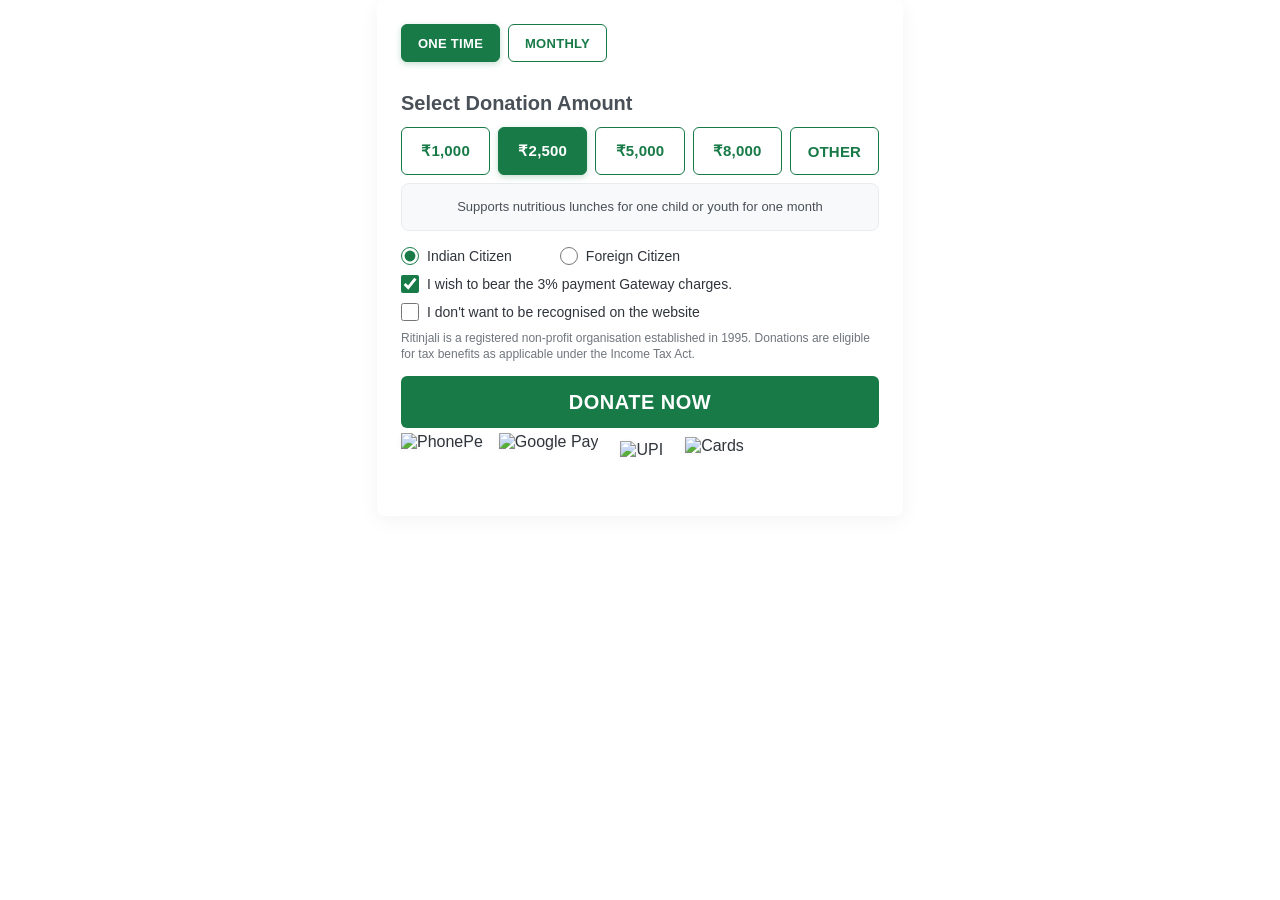
==== index.html @ 2073143b "Donation Page" ====
<!DOCTYPE html>
<html lang="en">

<head>
    <meta charset="UTF-8">
    <meta name="viewport" content="width=device-width, initial-scale=1.0">

    <title>Contribute | Ritinjali</title>
    <!-- Razorpay Checkout SDK -->
    <script src="https://checkout.razorpay.com/v1/checkout.js"></script>
    <link rel="stylesheet" href="style.css">
</head>

<body>

    <section class="contribution-section">

        <div class="donation-card">

            <section id="amountStep" class="step active">

                <div class="form-step-1">
                    <!-- Frequency Toggle (ONE TIME / MONTHLY) -->
                    <div class="frequency-toggle-group">
                        <div class="toggle-btn-wrap">
                            <input type="radio" class="btn-check" name="type" value="onetime" id="type-onetime-1"
                                autocomplete="off" checked>
                            <label class="btn btn-outline-danger" for="type-onetime-1">ONE TIME</label>
                        </div>
                        <div class="toggle-btn-wrap">
                            <input type="radio" class="btn-check" name="type" value="monthly" id="type-monthly-1"
                                autocomplete="off">
                            <label class="btn btn-outline-danger" for="type-monthly-1">MONTHLY</label>
                        </div>
                    </div>

                    <h4 class="fw-400 fs-20 text-secondary pt-4">Select Donation Amount</h4>

                    <!-- Amount Slabs Grid -->
                    <div class="d-flex justify-content-evenly slabs-container">
                        <!-- One-Time Slabs -->
                        <div class="m-1 w-100 onetime-slab">
                            <input type="radio" class="btn-check" name="amount"
                                data-title="Supports the cost of stationery for 10 students at our learning centres for one month"
                                value="1000" id="amount-1000-1" autocomplete="off">
                            <label class="btn btn-outline-danger w-100" for="amount-1000-1">₹1,000</label>
                        </div>
                        <div class="m-1 w-100 onetime-slab">
                            <input type="radio" class="btn-check" name="amount"
                                data-title="Supports nutritious lunches for one child or youth for one month"
                                value="2500" id="amount-2500-1" autocomplete="off" checked>
                            <label class="btn btn-outline-danger w-100" for="amount-2500-1">₹2,500</label>
                        </div>
                        <div class="m-1 w-100 onetime-slab">
                            <input type="radio" class="btn-check" name="amount"
                                data-title="Supports foundational learning for one child" value="5000"
                                id="amount-5000-1" autocomplete="off">
                            <label class="btn btn-outline-danger w-100" for="amount-5000-1">₹5,000</label>
                        </div>
                        <div class="m-1 w-100 onetime-slab">
                            <input type="radio" class="btn-check" name="amount"
                                data-title="Supports a high school dropout complete Grade 10 or 12" value="8000"
                                id="amount-8000-1" autocomplete="off">
                            <label class="btn btn-outline-danger w-100" for="amount-8000-1">₹8,000</label>
                        </div>

                        <!-- Monthly Slabs -->
                        <div class="m-1 w-100 monthly-slab" style="display:none;">
                            <input type="radio" class="btn-check" name="amount"
                                data-title="Supports the cost of stationery for 10 students at our learning centres for one month"
                                value="1000" id="amount-1000-m" autocomplete="off">
                            <label class="btn btn-outline-danger w-100" for="amount-1000-m">₹1,000</label>
                        </div>
                        <div class="m-1 w-100 monthly-slab" style="display:none;">
                            <input type="radio" class="btn-check" name="amount"
                                data-title="Supports nutritious lunches for one child or youth for one month"
                                value="2500" id="amount-2500-m" autocomplete="off">
                            <label class="btn btn-outline-danger w-100" for="amount-2500-m">₹2,500</label>
                        </div>
                        <div class="m-1 w-100 monthly-slab" style="display:none;">
                            <input type="radio" class="btn-check" name="amount"
                                data-title="Supports foundational learning for one child" value="5000"
                                id="amount-5000-m" autocomplete="off">
                            <label class="btn btn-outline-danger w-100" for="amount-5000-m">₹5,000</label>
                        </div>
                        <div class="m-1 w-100 monthly-slab" style="display:none;">
                            <input type="radio" class="btn-check" name="amount"
                                data-title="Supports a high school dropout complete Grade 10 or 12" value="8000"
                                id="amount-8000-m" autocomplete="off">
                            <label class="btn btn-outline-danger w-100" for="amount-8000-m">₹8,000</label>
                        </div>

                        <!-- Other Button -->
                        <div class="m-1 w-100" style="display:block;">
                            <input type="radio" class="btn-check" name="amount"
                                data-title="Supports education, livelihoods, and community development programmes"
                                value="other" id="amount-other-1" autocomplete="off">
                            <label class="btn btn-outline-danger w-100" for="amount-other-1">OTHER</label>
                        </div>
                    </div>

                    <!-- Amount Meta Box (Unified text appearing & other amount input section) -->
                    <div class="amount-meta bg-light text-center rounded border px-3 py-2 mx-1 mt-1"
                        id="amountMetaContainer">
                        <div id="amountMetaText">
                            Supports nutritious lunches for one child or youth for one month
                        </div>
                        <div id="otherInputWrap" class="other-input-wrap" style="display: none;">
                            <div class="other-input-row">
                                <span class="other-currency-symbol">₹</span>
                                <input type="number" name="other-amount" class="other-amount-input"
                                    id="input-other-amount" placeholder="Enter amount" min="500" data-min="500">
                            </div>
                            <div class="other-impact-desc" id="otherImpactDesc">
                                Supports education, livelihoods, and community development programmes
                            </div>
                        </div>
                    </div>

                    <!-- Citizen Radio Options -->
                    <div class="d-flex mt-3 citizen-row">
                        <div class="form-check me-4">
                            <input class="form-check-input" type="radio" name="citizen" value="indian" id="citizen1-1"
                                checked>
                            <label class="form-check-label" for="citizen1-1">
                                Indian Citizen
                            </label>
                        </div>
                        <div class="form-check">
                            <input class="form-check-input" type="radio" name="citizen" value="foreign" id="citizen2-1">
                            <label class="form-check-label" for="citizen2-1">
                                Foreign Citizen
                            </label>
                        </div>
                    </div>

                    <!-- Foreign Citizen Alert -->
                    <div class="content-foreign-citizen" id="contentForeignCitizen" style="display:none;">
                        <div class="alert alert-danger text-start rounded border px-3 py-2 mt-3 lh-1-4em fw-300">
                            We are unable to accept international card payments directly via domestic gateway due to
                            regulations regarding Foreign Donations (FCRA Act Amendment 2020). Overseas donors can
                            continue below to submit required foreign compliance information.
                        </div>
                    </div>

                    <!-- Indian Citizen & Controls -->
                    <div class="content-indian-citizen" id="contentIndianCitizen">
                        <div class="mt-2">
                            <div class="form-check">
                                <input class="form-check-input" type="checkbox" name="bearcharges" value="yes"
                                    id="coverCharges" checked>
                                <label class="form-check-label" for="coverCharges">
                                    I wish to bear the 3% payment Gateway charges.
                                </label>
                            </div>
                        </div>

                        <div class="mt-2">
                            <div class="form-check">
                                <input class="form-check-input" type="checkbox" name="anonymous" value="yes"
                                    id="anonymous">
                                <label class="form-check-label" for="anonymous">
                                    I don't want to be recognised on the website
                                </label>
                            </div>
                        </div>

                        <div class="mt-3">
                            <p class="fs-12 lh-1-2em legal-note">
                                Ritinjali is a registered non-profit organisation established in 1995. Donations are
                                eligible for tax benefits as applicable under the Income Tax Act.
                            </p>
                            <button type="button" id="donateButton"
                                class="proceed-button w-100 btn bg-alpha text-white fs-22 fw-600">
                                DONATE NOW
                            </button>
                        </div>

                        <!-- Payment Trust Badges -->
                        <div class="mt-3 payment-badges">
                            <img height="44px" width="auto" alt="PhonePe"
                                src="https://www.educategirls.ngo/wp-content/uploads/2026/06/phonepe-app-icon-transparent-background-free-png.webp">
                            <img height="44px" width="auto" alt="Google Pay"
                                src="https://www.educategirls.ngo/wp-content/uploads/2026/06/Google-pay-acceptance-mark-icon.svg_.png">
                            <img height="28px" width="auto" style="padding:0px 6px;" alt="UPI"
                                src="https://www.educategirls.ngo/wp-content/uploads/2026/06/UPI-Logo.png">
                            <img height="36px" width="auto" alt="Cards"
                                src="https://www.educategirls.ngo/wp-content/uploads/2026/06/11078490.png">
                        </div>
                    </div>
                </div>

            </section>

            <section id="detailsStep" class="step">

                <div class="details-title">
                    <button id="backBtn" class="back" type="button" aria-label="Go Back">←</button>
                    <h2 id="detailsTitle">Fill Details Below</h2>
                </div>

                <form id="indianDonorForm" class="form">

                    <input id="pan" type="text" maxlength="10" placeholder="Indian PAN" autocomplete="off" required>

                    <input id="fullName" type="text" placeholder="Full Name (as needed in donation receipt)" required>

                    <textarea id="address" placeholder="Address" required></textarea>

                    <div class="two">
                        <input id="city" type="text" placeholder="City" required>
                        <input id="state" type="text" placeholder="State / Province" required>
                    </div>

                    <select id="country">
                        <option value="India">India</option>
                        <option value="Other">Other</option>
                    </select>

                    <div class="two">
                        <input id="phone" type="tel" placeholder="Phone" required>
                        <input id="email" type="email" placeholder="Email" required>
                    </div>

                    <p class="ack">
                        Acknowledgement of payment will be sent to this Email ID
                    </p>

                    <label class="terms">
                        <input id="termsIndian" class="real-check" type="checkbox" required>
                        <span class="check"></span>
                        <span>
                            I have read and understood the
                            <a href="#" onclick="return false;">Terms and Conditions</a>
                            and
                            <a href="#" onclick="return false;">Privacy Policy</a>
                            and agree to make a donation.
                        </span>
                    </label>

                    <button id="indianPaymentBtn" class="donate-button" type="submit">
                        PROCEED TO PAYMENT
                    </button>

                    <div id="indianError" class="error hidden"></div>

                </form>

                <form id="foreignDonorForm" class="form hidden">

                    <input id="foreignName" type="text" placeholder="Name as per Passport *" required>

                    <div>
                        <label class="field-label">Upload Passport — Front & Back *</label>
                        <input id="foreignPassportFile" type="file" accept="image/*,.pdf" required>
                    </div>

                    <div class="two">
                        <input id="foreignMobile" type="tel" placeholder="Mobile Number *" required>
                        <input id="foreignEmail" type="email" placeholder="Email Address *" required>
                    </div>

                    <input id="foreignTaxId" type="text" placeholder="Tax Identification Number *" required>

                    <textarea id="foreignAddress" placeholder="Address as per registered documents *"
                        required></textarea>

                    <div>
                        <label class="field-label">Upload Address Proof *</label>
                        <input id="foreignAddressProof" type="file" accept="image/*,.pdf" required>
                    </div>

                    <select id="foreignPurpose" required>
                        <option value="">Select Purpose of Contribution *</option>
                        <option value="General">General</option>
                        <option value="Specific">Specific</option>
                    </select>

                    <p class="ack">
                        Acknowledgement of payment will be sent to this Email ID
                    </p>

                    <label class="terms">
                        <input id="termsForeign" class="real-check" type="checkbox" required>
                        <span class="check"></span>
                        <span>
                            I have read and understood the
                            <a href="#" onclick="return false;">Terms and Conditions</a>
                            and
                            <a href="#" onclick="return false;">Privacy Policy</a>
                            and agree to make a donation.
                        </span>
                    </label>

                    <button id="foreignPaymentBtn" class="donate-button" type="submit">
                        PROCEED TO PAYMENT
                    </button>

                    <div id="foreignError" class="error hidden"></div>

                </form>

            </section>

            <!-- SUCCESS STEP -->
            <section id="successStep" class="step result-screen">
                <div class="result-badge success-badge">
                    <svg viewBox="0 0 24 24" width="34" height="34" fill="none" stroke="currentColor" stroke-width="2.6"
                        stroke-linecap="round" stroke-linejoin="round">
                        <polyline points="20 6 9 17 4 12"></polyline>
                    </svg>
                </div>

                <div class="status-pill pill-success">Payment Verified • 80G Tax Benefit</div>

                <h2 class="result-title">Thank You For Your Generosity!</h2>
                <p class="result-subtitle">
                    Your contribution directly supports our educational and community programmes.
                </p>

                <!-- Detailed Receipt Card -->
                <div class="receipt-card">
                    <div class="receipt-amount-row">
                        <span class="receipt-amount-label">Donation Amount</span>
                        <span class="receipt-amount-val" id="successAmount">₹0</span>
                    </div>

                    <div class="receipt-divider"></div>

                    <div class="receipt-grid">
                        <div class="receipt-item">
                            <span class="receipt-label">Payment ID</span>
                            <span class="receipt-val mono" id="successPaymentId">—</span>
                        </div>
                        <div class="receipt-item">
                            <span class="receipt-label">Order Ref</span>
                            <span class="receipt-val mono" id="successOrderId">—</span>
                        </div>
                        <div class="receipt-item">
                            <span class="receipt-label">Donor Name</span>
                            <span class="receipt-val" id="successDonorName">—</span>
                        </div>
                        <div class="receipt-item">
                            <span class="receipt-label">Date & Time</span>
                            <span class="receipt-val" id="successDate">—</span>
                        </div>
                    </div>

                    <div class="receipt-notice success-notice">
                        <svg viewBox="0 0 24 24" width="18" height="18" fill="none" stroke="currentColor"
                            stroke-width="2">
                            <path d="M4 4h16c1.1 0 2 .9 2 2v12c0 1.1-.9 2-2 2H4c-1.1 0-2-.9-2-2V6c0-1.1.9-2 2-2z">
                            </path>
                            <polyline points="22,6 12,13 2,6"></polyline>
                        </svg>
                        <span>An official 80G tax exemption receipt & confirmation has been queued for <strong
                                id="successDonorEmail">your email</strong>.</span>
                    </div>
                </div>

                <!-- Action Buttons -->
                <div class="result-actions">
                    <button id="printReceiptBtn" type="button" class="action-btn secondary">
                        <svg viewBox="0 0 24 24" width="16" height="16" fill="none" stroke="currentColor"
                            stroke-width="2">
                            <polyline points="6 9 6 2 18 2 18 9"></polyline>
                            <path d="M6 18H4a2 2 0 0 1-2-2v-5a2 2 0 0 1 2-2h16a2 2 0 0 1 2 2v5a2 2 0 0 1-2 2h-2"></path>
                            <rect x="6" y="14" width="12" height="8"></rect>
                        </svg>
                        Print Receipt
                    </button>
                    <button id="shareWhatsappBtn" type="button" class="action-btn whatsapp">
                        <svg viewBox="0 0 24 24" width="16" height="16" fill="currentColor">
                            <path
                                d="M.057 24l1.687-6.163c-1.041-1.804-1.588-3.849-1.587-5.946.003-6.556 5.338-11.891 11.893-11.891 3.181.001 6.167 1.24 8.413 3.488 2.245 2.248 3.481 5.236 3.48 8.414-.003 6.557-5.338 11.892-11.893 11.892-1.99-.001-3.951-.5-5.688-1.448l-5.805 1.654zm6.597-3.807c1.676.995 3.276 1.591 5.392 1.592 5.448 0 9.886-4.434 9.889-9.885.002-5.462-4.415-9.89-9.881-9.892-5.452 0-9.887 4.434-9.889 9.884-.001 2.225.651 3.891 1.746 5.634l-.999 3.648 3.742-.981z" />
                        </svg>
                        Share Impact
                    </button>
                </div>

                <button id="anotherBtn" class="donate-button" type="button" style="margin-top: 4px;">
                    MAKE ANOTHER DONATION
                </button>
            </section>

            <!-- FAILED / CANCELLED STEP -->
            <section id="failedStep" class="step result-screen">
                <div class="result-badge failed-badge">
                    <svg viewBox="0 0 24 24" width="34" height="34" fill="none" stroke="currentColor" stroke-width="2.6"
                        stroke-linecap="round" stroke-linejoin="round">
                        <line x1="18" y1="6" x2="6" y2="18"></line>
                        <line x1="6" y1="6" x2="18" y2="18"></line>
                    </svg>
                </div>

                <div class="status-pill pill-failed">Transaction Incomplete</div>

                <h2 class="result-title">Payment Could Not Be Completed</h2>
                <p class="result-subtitle">
                    The payment was not processed. Don't worry — your money is safe.
                </p>

                <!-- Failure Details Card -->
                <div class="failure-card">
                    <div class="failure-reason-box">
                        <span class="failure-reason-label">Status Details</span>
                        <span class="failure-reason-text" id="failedReasonText">Transaction was cancelled or declined by
                            your bank.</span>
                    </div>

                    <div class="receipt-notice safe-notice">
                        <svg viewBox="0 0 24 24" width="18" height="18" fill="none" stroke="currentColor"
                            stroke-width="2">
                            <path d="M12 22s8-4 8-10V5l-8-3-8 3v7c0 6 8 10 8 10z"></path>
                        </svg>
                        <span><strong>Bank Protection Notice:</strong> If any amount was debited from your account, it
                            will automatically be refunded to your source account within 3–5 business days.</span>
                    </div>
                </div>

                <!-- Retry Actions -->
                <div class="failed-actions">
                    <button id="retryPaymentBtn" type="button" class="donate-button">
                        TRY PAYMENT AGAIN
                    </button>
                    <button id="changeDetailsBtn" type="button" class="action-btn secondary">
                        Edit Details / Change Amount
                    </button>
                </div>

                <p class="support-hint">
                    Questions or payment assistance? Reach out at <a
                        href="mailto:ritinjali@ritinjali.org">ritinjali@ritinjali.org</a>.
                </p>
            </section>

        </div>

    </section>

    <script src="script.js" defer></script>

</body>

</html>
---- style.css ----
:root {
    --red: #177A47;
    --red-dark: #155d38;
    --text: #30343b;
    --muted: #70757d;
    --border: #57e29a;
    --light-red: #fff5f6;
    --background: #ffffff;
    --white: #ffffff;
}

* {
    box-sizing: border-box;
}

html,
body {
    margin: 0;
    padding: 0;
    width: 100%;
    height: auto;
    scrollbar-width: none;
    /* Firefox */
}

html::-webkit-scrollbar,
body::-webkit-scrollbar {
    display: none;
    /* Chrome, Safari, Edge */
}

body {
    font-family: Arial, Helvetica, sans-serif;
    background: var(--background);
    color: var(--text);
    display: flex;
    justify-content: center;
    align-items: flex-start;
}

.contribution-section {
    width: 100%;
    max-width: 526px;
    height: auto;
    margin: 0 auto;
    padding: 0;
    box-sizing: border-box;
    display: flex;
    justify-content: center;
}

.donation-card {
    width: 100%;
    max-width: 526px;
    background: var(--white);
    border-radius: 8px;
    padding: 24px;
    box-sizing: border-box;
    box-shadow: 0 4px 20px rgba(0, 0, 0, 0.05);
    overflow: visible;
}

/* Completely hide scrollbar for Webkit (Chrome, Safari, Edge) to eliminate layout shift */
.donation-card::-webkit-scrollbar {
    display: none;
    width: 0;
    height: 0;
}

/* Razorpay overlay breakout */
.razorpay-container {
    position: fixed !important;
    top: 0 !important;
    left: 0 !important;
    width: 100vw !important;
    height: 100vh !important;
    z-index: 2147483647 !important;
}

/* ─── Form Sizing & Layout (Brand Palette Preserved) ─── */
.form-step-1 {
    width: 100%;
    box-sizing: border-box;
}

.d-flex {
    display: flex;
}

.justify-content-evenly {
    justify-content: space-evenly;
    gap: 8px;
}

.align-items-center {
    align-items: center;
}

.w-100 {
    width: 100%;
}

.m-1 {
    margin: 4px;
}

.mt-1 {
    margin-top: 6px;
}

.mt-2 {
    margin-top: 10px;
}

.mt-3 {
    margin-top: 10px;
}

.pt-4 {
    padding-top: 1.5rem;
}

.me-4 {
    margin-right: 24px;
}

.fw-400 {
    font-weight: 400;
}

.fw-600 {
    font-weight: 600;
}

.fs-12 {
    font-size: 12px;
}

.fs-20 {
    font-size: 20px;
}

.fs-22 {
    font-size: 20px;
}

.lh-1-2em {
    line-height: 1.3em;
}

.lh-1-4em {
    line-height: 1.4em;
}

.text-secondary {
    color: #495057;
    margin: 0 0 12px 0;
    font-weight: 600;
}

/* ─── Button Checks (Radio as outline buttons) ─── */
.btn-check {
    position: absolute;
    clip: rect(0, 0, 0, 0);
    pointer-events: none;
}

.frequency-toggle-group {
    display: flex;
    gap: 8px;
    width: fit-content;
    margin-bottom: 6px;
}

.frequency-toggle-group .toggle-btn-wrap {
    width: 99px;
    max-width: 99px;
    height: 38px;
    max-height: 38px;
    margin: 0;
}

.frequency-toggle-group .btn-outline-danger {
    width: 99px;
    max-width: 99px;
    height: 38px;
    min-height: 38px;
    max-height: 38px;
    padding: 0;
    font-size: 13px;
    font-weight: 700;
    letter-spacing: 0.3px;
    display: flex;
    align-items: center;
    justify-content: center;
    border-radius: 6px;
}

.btn-outline-danger {
    display: inline-flex;
    align-items: center;
    justify-content: center;
    padding: 8px 16px;
    font-size: 15px;
    font-weight: 600;
    color: var(--red);
    background-color: transparent;
    border: 1.5px solid var(--red);
    border-radius: 6px;
    cursor: pointer;
    transition: all 0.18s ease-in-out;
    text-align: center;
    user-select: none;
    box-sizing: border-box;
    min-height: 42px;
}

.btn-outline-danger:hover {
    color: #fff;
    background-color: var(--red);
    border-color: var(--red);
}

.btn-check:checked+.btn-outline-danger {
    color: #fff;
    background-color: var(--red);
    border-color: var(--red);
    box-shadow: 0 2px 6px rgba(23, 122, 71, 0.25);
}

/* Amount Slabs Grid */
.slabs-container {
    display: grid !important;
    grid-template-columns: repeat(5, 1fr);
    gap: 8px;
    width: 100%;
    box-sizing: border-box;
}

.slabs-container>div {
    margin: 0 !important;
    width: 100% !important;
}

.slabs-container .btn-outline-danger {
    width: 100%;
    height: 48px;
    font-size: 15px;
    font-weight: 700;
    letter-spacing: 0.2px;
    padding: 4px 6px;
    white-space: nowrap;
}

@media (max-width: 640px) {
    .slabs-container {
        grid-template-columns: repeat(3, 1fr) !important;
    }
}

@media (max-width: 420px) {
    .slabs-container {
        grid-template-columns: repeat(2, 1fr) !important;
    }

    .slabs-container>div:last-child {
        grid-column: span 2;
    }
}

/* Amount meta box (Unified Impact Text & Other Amount Input Section) */
.amount-meta {
    background-color: #f8f9fa;
    border: 1px solid #e9ecef;
    border-radius: 8px;
    padding: 8px 12px;
    margin: 8px 0 6px;
    text-align: center;
    font-size: 13px;
    color: #495057;
    font-weight: 500;
    line-height: 1.35;
    min-height: 48px;
    display: flex;
    flex-direction: column;
    justify-content: center;
    align-items: center;
    box-sizing: border-box;
    transition: all 0.2s ease;
}

.other-input-wrap {
    width: 100%;
    display: flex;
    flex-direction: column;
    align-items: center;
    gap: 4px;
}

.other-input-row {
    display: inline-flex;
    align-items: center;
    justify-content: center;
    background: #fff;
    border: 1.5px solid #ced4da;
    border-radius: 6px;
    padding: 0 10px;
    width: 100%;
    max-width: 250px;
    height: 34px;
    box-sizing: border-box;
    transition: border-color 0.15s ease;
}

.other-input-row:focus-within {
    border-color: var(--red);
    box-shadow: 0 0 0 2px rgba(23, 122, 71, 0.15);
}

.other-currency-symbol {
    font-size: 16px;
    font-weight: 700;
    color: var(--red);
    margin-right: 6px;
    user-select: none;
}

.other-amount-input {
    border: none;
    outline: none;
    width: 100%;
    height: 100%;
    font-size: 14px;
    font-weight: 700;
    color: var(--text);
    background: transparent;
    padding: 0;
    text-align: left;
}

.other-impact-desc {
    font-size: 12px;
    color: var(--muted);
    line-height: 1.25;
    margin: 0;
}

/* Citizen radios */
.citizen-row {
    display: flex;
    align-items: center;
    gap: 24px;
    margin: 16px 0 10px;
    flex-wrap: wrap;
}

.form-check {
    display: flex;
    align-items: center;
    gap: 8px;
    cursor: pointer;
    font-size: 14px;
    color: var(--text);
    user-select: none;
}

.form-check-input {
    width: 18px;
    height: 18px;
    margin: 0;
    cursor: pointer;
    accent-color: var(--red);
}

.form-check-label {
    cursor: pointer;
    font-size: 14px;
    font-weight: 500;
}

/* Foreign alert */
.alert-danger {
    background-color: #fff5f5;
    border: 1px solid #fed7d7;
    color: #9b2c2c;
    padding: 12px 14px;
    border-radius: 8px;
    font-size: 13px;
    line-height: 1.5;
    margin-top: 12px;
    text-align: left;
}

.alert-danger a {
    color: #c53030;
    font-weight: 600;
    text-decoration: underline;
}

.legal-note {
    color: var(--muted);
    margin: 0 0 12px;
}

/* Big Proceed / Donate Now Button */
.proceed-button {
    width: 100%;
    height: 52px;
    background-color: var(--red);
    color: #fff;
    border: none;
    border-radius: 6px;
    font-size: 20px;
    font-weight: 700;
    letter-spacing: 0.5px;
    cursor: pointer;
    transition: background-color 0.2s ease, transform 0.1s ease;
    display: flex;
    align-items: center;
    justify-content: center;
    margin-top: 14px;
}

.proceed-button:hover {
    background-color: var(--red-dark);
    transform: translateY(-1px);
}

.proceed-button:active {
    transform: translateY(0);
}

/* Payment badges */
.payment-badges {
    display: flex;
    align-items: center;
    justify-content: start;
    gap: 16px;
    margin-top: 5px;
    margin-bottom: 15px;
    flex-wrap: wrap;
}

.payment-badges img {
    object-fit: contain;
    filter: drop-shadow(0 1px 2px rgba(0, 0, 0, 0.05));
}

@media (max-width: 520px) {
    .slabs-container {
        grid-template-columns: repeat(2, 1fr);
    }

    .donation-card {
        padding: 18px 14px;
    }

    .proceed-button {
        height: 48px;
        font-size: 18px;
    }
}

.impact-box {
    margin-top: 14px;
    margin-bottom: 25px;
    padding: 18px;
    background: #f7f8f9;
    border: 1px solid #e5e6e8;
    border-radius: 8px;
    text-align: center;
}

.impact-box p {
    margin: 0;
    font-size: 15px;
    line-height: 1.55;
    color: #555a61;
}

.options {
    display: grid;
    gap: 13px;
    margin-top: 15px;
    margin-bottom: 15px;
}

.radio-row {
    display: flex;
    flex-wrap: wrap;
    gap: 28px;
}

.choice,
.check-row {
    display: flex;
    align-items: center;
    gap: 9px;
    color: #55595e;
    font-size: 14px;
    cursor: pointer;
    user-select: none;
}

.radio,
.check {
    width: 19px;
    height: 19px;
    min-width: 19px;
    border: 2px solid #dddfe3;
    display: inline-grid;
    place-items: center;
    position: relative;
    background: #fff;
    box-sizing: border-box;
}

.radio {
    border-radius: 50%;
}

.check {
    border-radius: 3px;
}

.real-radio,
.real-check {
    position: absolute;
    opacity: 0;
    pointer-events: none;
}

.real-radio:checked+.radio {
    border-color: var(--red);
    background: var(--red);
    box-shadow: inset 0 0 0 4px #fff;
}

.real-check:checked+.check {
    background: var(--red);
    border-color: var(--red);
}

.real-check:checked+.check:after {
    content: "✓";
    color: #fff;
    font-size: 13px;
    font-weight: bold;
    line-height: 1;
}

.legal {
    color: #70747a;
    font-size: 10.5px;
    line-height: 1.45;
    margin: 22px 0 16px;
}

.step {
    display: none;
}

.step.active {
    display: block;
}

.details-title {
    display: flex;
    align-items: center;
    gap: 12px;
    margin-bottom: 20px;
}

.details-title h2 {
    margin: 0;
    font-size: 22px;
    color: #25282d;
}

.back {
    width: 32px;
    height: 32px;
    min-width: 32px;
    border: 0;
    border-radius: 50%;
    background: var(--red);
    color: #fff;
    font-size: 19px;
    line-height: 32px;
    cursor: pointer;
    padding: 0;
    display: inline-flex;
    align-items: center;
    justify-content: center;
    transition: 0.2s ease;
}

.back:hover {
    background: var(--red-dark);
}

.form {
    display: grid;
    gap: 10px;
}

.form input:not(.real-check):not(.real-radio),
.form textarea,
.form select {
    width: 100%;
    min-height: 46px;
    border: 1.5px solid #d9dadd;
    border-radius: 6px;
    background: #fff;
    color: #30343b;
    padding: 11px 13px;
    outline: 0;
    font: inherit;
    font-size: 14px;
    box-sizing: border-box;
    transition: 0.15s ease;
}

.form input[type="file"] {
    padding: 8px 10px;
    min-height: 42px;
}

.form textarea {
    min-height: 68px;
    resize: vertical;
}

.form input:focus,
.form textarea:focus,
.form select:focus {
    border-color: var(--red);
}

.field-label {
    font-size: 13px;
    font-weight: 600;
    color: #4e5257;
    margin-bottom: 2px;
    display: block;
}

.two {
    display: grid;
    grid-template-columns: 1fr 1fr;
    gap: 10px;
}

.ack {
    margin: 2px 0 0;
    color: var(--muted);
    font-size: 12px;
    line-height: 1.4;
}

.terms {
    display: flex;
    align-items: flex-start;
    gap: 9px;
    color: #55595e;
    font-size: 13px;
    cursor: pointer;
    line-height: 1.45;
    margin: 4px 0 6px;
    user-select: none;
}

.terms a {
    color: var(--red);
    text-decoration: none;
    font-weight: 600;
}

.terms a:hover {
    text-decoration: underline;
}

.error {
    background: #fff0ef;
    color: #b42318;
    border: 1px solid #f0c4bf;
    border-radius: 6px;
    padding: 10px 12px;
    font-size: 13px;
    line-height: 1.4;
    margin-top: 10px;
}

.hidden {
    display: none !important;
}

/* ─── Result Screens (Success & Failed) ─── */
.result-screen {
    text-align: center;
    padding: 10px 0 6px;
    animation: fadeIn 0.35s ease-out;
}

@keyframes fadeIn {
    from {
        opacity: 0;
        transform: translateY(8px);
    }

    to {
        opacity: 1;
        transform: translateY(0);
    }
}

.result-badge {
    width: 70px;
    height: 70px;
    margin: 0 auto 14px;
    border-radius: 50%;
    display: grid;
    place-items: center;
    animation: popIn 0.4s cubic-bezier(0.175, 0.885, 0.32, 1.275);
}

@keyframes popIn {
    0% {
        transform: scale(0.6);
        opacity: 0;
    }

    100% {
        transform: scale(1);
        opacity: 1;
    }
}

.success-badge {
    background: #e7f7ed;
    color: #177A47;
    box-shadow: 0 0 0 8px rgba(23, 122, 71, 0.08);
}

.failed-badge {
    background: #fde8e8;
    color: #c53030;
    box-shadow: 0 0 0 8px rgba(197, 48, 48, 0.08);
}

.status-pill {
    display: inline-block;
    padding: 4px 12px;
    border-radius: 20px;
    font-size: 11px;
    font-weight: 700;
    text-transform: uppercase;
    letter-spacing: 0.5px;
    margin-bottom: 12px;
}

.pill-success {
    background: #def7ec;
    color: #03543f;
}

.pill-failed {
    background: #fde8e8;
    color: #9b1c1c;
}

.result-title {
    margin: 0 0 8px;
    color: #1f2937;
    font-size: 22px;
    font-weight: 700;
    line-height: 1.3;
}

.result-subtitle {
    color: var(--muted);
    margin: 0 0 20px;
    font-size: 14px;
    line-height: 1.5;
}

.receipt-card {
    background: #fcfcfc;
    border: 1px solid #e5e7eb;
    border-radius: 12px;
    padding: 20px 18px;
    margin-bottom: 22px;
    text-align: left;
    box-shadow: 0 2px 6px rgba(0, 0, 0, 0.02);
}

.receipt-amount-row {
    display: flex;
    justify-content: space-between;
    align-items: baseline;
    margin-bottom: 14px;
}

.receipt-amount-label {
    font-size: 13px;
    font-weight: 600;
    color: var(--muted);
    text-transform: uppercase;
    letter-spacing: 0.5px;
}

.receipt-amount-val {
    font-size: 26px;
    font-weight: 800;
    color: #177A47;
}

.receipt-divider {
    height: 1px;
    background: #eef0f2;
    margin-bottom: 14px;
}

.receipt-grid {
    display: grid;
    grid-template-columns: 1fr 1fr;
    gap: 12px;
    margin-bottom: 16px;
}

.receipt-item {
    display: flex;
    flex-direction: column;
    gap: 2px;
}

.receipt-label {
    font-size: 11px;
    color: var(--muted);
    text-transform: uppercase;
    letter-spacing: 0.4px;
}

.receipt-val {
    font-size: 13px;
    font-weight: 600;
    color: var(--text);
    word-break: break-all;
}

.receipt-val.mono {
    font-family: ui-monospace, SFMono-Regular, Menlo, Monaco, Consolas, monospace;
    font-size: 12px;
    color: #4b5563;
}

.receipt-notice {
    display: flex;
    gap: 10px;
    align-items: flex-start;
    padding: 12px 14px;
    border-radius: 8px;
    font-size: 12px;
    line-height: 1.5;
}

.receipt-notice svg {
    flex-shrink: 0;
    margin-top: 1px;
}

.success-notice {
    background: #f0fdf4;
    color: #166534;
    border: 1px solid #bbf7d0;
}

.safe-notice {
    background: #eff6ff;
    color: #1e40af;
    border: 1px solid #bfdbfe;
}

.failure-card {
    background: #fff;
    border: 1px solid #fee2e2;
    border-radius: 12px;
    padding: 18px;
    margin-bottom: 22px;
    text-align: left;
}

.failure-reason-box {
    background: #fef2f2;
    border-left: 4px solid #ef4444;
    padding: 10px 12px;
    border-radius: 0 6px 6px 0;
    margin-bottom: 14px;
}

.failure-reason-label {
    display: block;
    font-size: 11px;
    font-weight: 700;
    color: #991b1b;
    text-transform: uppercase;
    letter-spacing: 0.5px;
    margin-bottom: 3px;
}

.failure-reason-text {
    font-size: 13px;
    color: #b91c1c;
    line-height: 1.4;
    word-break: break-word;
}

.result-actions {
    display: grid;
    grid-template-columns: 1fr 1fr;
    gap: 10px;
    margin-bottom: 12px;
}

.failed-actions {
    display: flex;
    flex-direction: column;
    gap: 10px;
    margin-bottom: 16px;
}

.action-btn {
    display: inline-flex;
    align-items: center;
    justify-content: center;
    gap: 8px;
    height: 44px;
    border-radius: 7px;
    font-size: 13px;
    font-weight: 700;
    cursor: pointer;
    transition: 0.2s ease;
    text-decoration: none;
}

.action-btn.secondary {
    background: #fff;
    border: 1px solid #d1d5db;
    color: #374151;
}

.action-btn.secondary:hover {
    background: #f9fafb;
    border-color: #9ca3af;
}

.action-btn.whatsapp {
    background: #25D366;
    border: 1px solid #25D366;
    color: #fff;
}

.action-btn.whatsapp:hover {
    background: #20ba59;
    border-color: #20ba59;
}

.support-hint {
    font-size: 12px;
    color: var(--muted);
    margin: 12px 0 0;
}

.support-hint a {
    color: var(--red);
    text-decoration: underline;
}

@media (max-width: 480px) {
    .result-actions {
        grid-template-columns: 1fr;
    }

    .receipt-grid {
        grid-template-columns: 1fr;
        gap: 8px;
    }
}

/* Printable Receipt */
@media print {
    body * {
        visibility: hidden;
    }

    .donation-card,
    #successStep,
    #successStep * {
        visibility: visible;
    }

    #successStep {
        position: absolute;
        left: 0;
        top: 0;
        width: 100%;
    }

    .result-actions,
    #anotherBtn {
        display: none !important;
    }
}

.secondary-button {
    width: 100%;
    height: 48px;
    border: 2px solid var(--red);
    border-radius: 7px;
    color: var(--red);
    background: #fff;
    font-weight: 700;
    font-size: 15px;
    cursor: pointer;
    transition: 0.2s ease;
}

.secondary-button:hover {
    background: var(--light-red);
}

.donate-button {
    width: 100%;
    height: 54px;
    border: 0;
    border-radius: 7px;
    background: var(--red);
    color: #fff;
    font-size: 17px;
    font-weight: 700;
    cursor: pointer;
    transition: 0.2s ease;
    margin-top: 5px;
}

.donate-button:hover {
    background: var(--red-dark);
    transform: translateY(-1px);
}

.support-links {
    display: flex;
    justify-content: center;
    gap: 20px;
    margin-top: 18px;
    flex-wrap: wrap;
}

.support-links a {
    color: var(--red);
    font-size: 13px;
    font-weight: 600;
    text-decoration: none;
}

.support-links a:hover {
    text-decoration: underline;
}

@media (max-width: 520px) {
    .contribution-section {
        padding: 0;
    }

    .donation-card {
        padding: 24px;
        border-radius: 0;
    }

    .two {
        grid-template-columns: 1fr;
    }
}
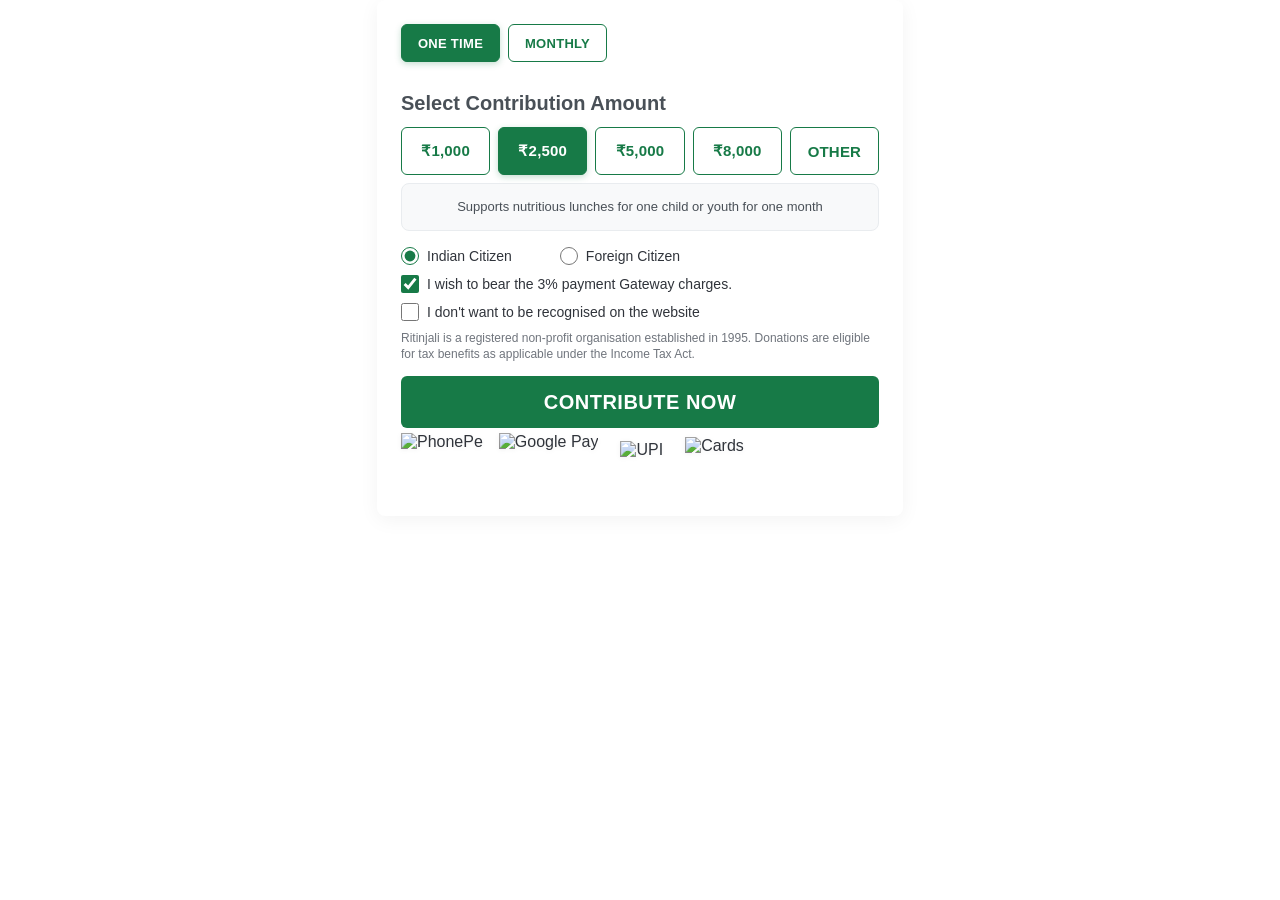
==== commit 0ca51c75: "Change 'Donate' to 'Contribute' in index.html" ====
--- a/index.html
+++ b/index.html
@@ -34,7 +34,7 @@
                         </div>
                     </div>
 
-                    <h4 class="fw-400 fs-20 text-secondary pt-4">Select Donation Amount</h4>
+                    <h4 class="fw-400 fs-20 text-secondary pt-4">Select Contribution Amount</h4>
 
                     <!-- Amount Slabs Grid -->
                     <div class="d-flex justify-content-evenly slabs-container">
@@ -172,7 +172,7 @@
                             </p>
                             <button type="button" id="donateButton"
                                 class="proceed-button w-100 btn bg-alpha text-white fs-22 fw-600">
-                                DONATE NOW
+                                CONTRIBUTE NOW
                             </button>
                         </div>
 
@@ -442,4 +442,4 @@
 
 </body>
 
-</html>+</html>
